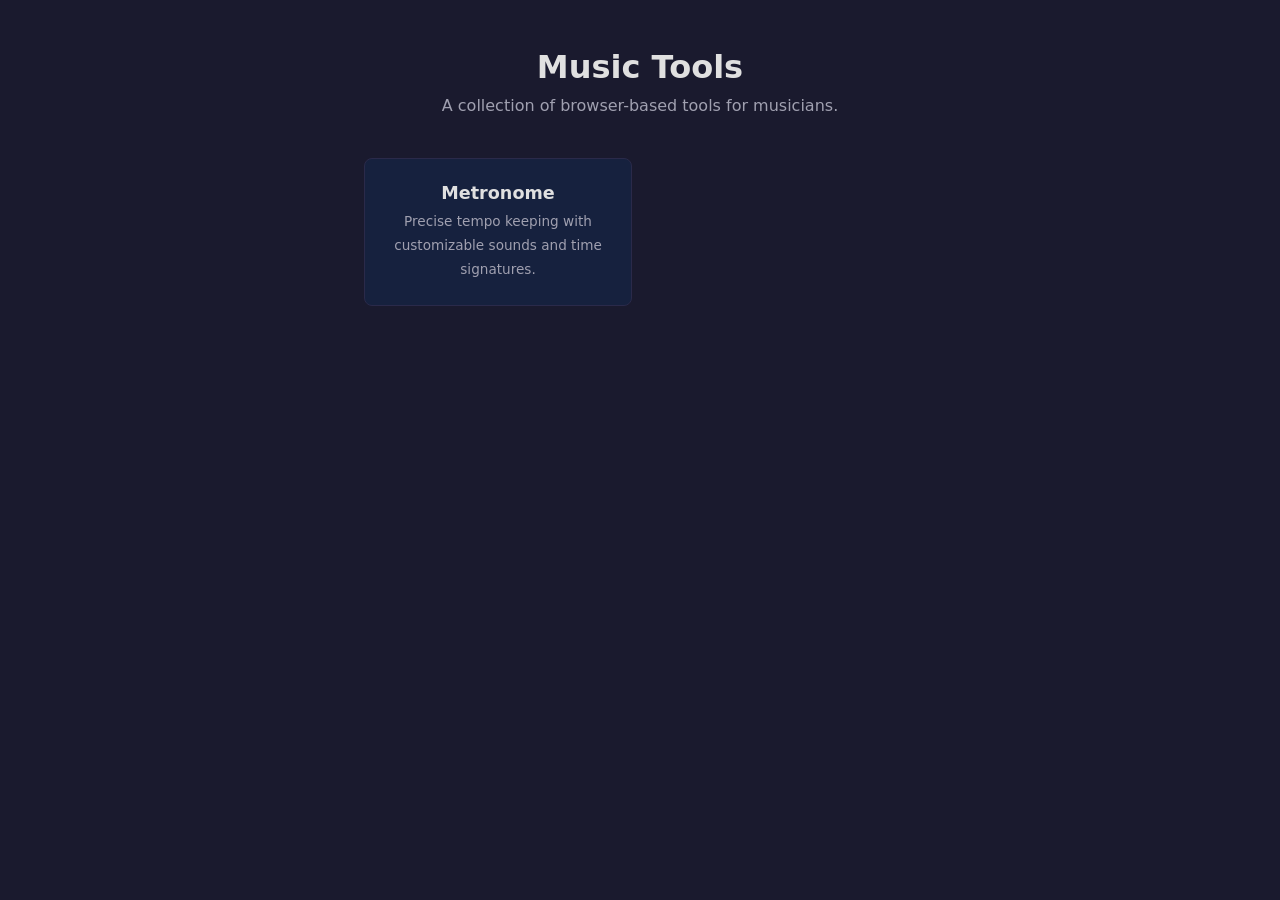
==== index.html @ 87e62301 "Add web-based metronome tool Full-featured metronome with Web Audio API lookahead scheduling for acc" ====
<!DOCTYPE html>
<html lang="en">
<head>
    <meta charset="UTF-8">
    <meta name="viewport" content="width=device-width, initial-scale=1.0">
    <title>Music Tools</title>
    <link rel="stylesheet" href="shared/css/base.css">
    <style>
        .landing {
            max-width: 600px;
            margin: 0 auto;
            padding: 3rem 1.5rem;
            text-align: center;
        }

        .landing h1 {
            font-size: 2rem;
            margin-bottom: 0.5rem;
        }

        .landing p {
            color: var(--text-secondary);
            margin-bottom: 2.5rem;
        }

        .tool-grid {
            display: grid;
            grid-template-columns: repeat(auto-fill, minmax(200px, 1fr));
            gap: 1rem;
        }

        .tool-card {
            display: block;
            padding: 1.5rem;
            background: var(--bg-secondary);
            border: 1px solid var(--border);
            border-radius: var(--radius-md);
            text-decoration: none;
            transition: border-color var(--transition-fast), transform var(--transition-fast);
        }

        .tool-card:hover {
            border-color: var(--accent);
            transform: translateY(-2px);
            color: var(--text-primary);
        }

        .tool-card h2 {
            font-size: 1.1rem;
            margin-bottom: 0.3rem;
        }

        .tool-card span {
            font-size: 0.85rem;
            color: var(--text-secondary);
        }
    </style>
</head>
<body>
    <main class="landing">
        <h1>Music Tools</h1>
        <p>A collection of browser-based tools for musicians.</p>

        <div class="tool-grid">
            <a href="metronome/index.html" class="tool-card">
                <h2>Metronome</h2>
                <span>Precise tempo keeping with customizable sounds and time signatures.</span>
            </a>
        </div>
    </main>
</body>
</html>
---- shared/css/base.css ----
/* === CSS Reset === */
*, *::before, *::after {
    box-sizing: border-box;
    margin: 0;
    padding: 0;
}

html {
    font-size: 16px;
    -webkit-font-smoothing: antialiased;
    -moz-osx-font-smoothing: grayscale;
}

body {
    font-family: 'Segoe UI', system-ui, -apple-system, sans-serif;
    line-height: 1.5;
    min-height: 100vh;
    background: var(--bg-primary);
    color: var(--text-primary);
}

/* === Dark Theme Custom Properties === */
:root {
    --bg-primary: #1a1a2e;
    --bg-secondary: #16213e;
    --bg-surface: #0f3460;
    --bg-surface-hover: #1a4a7a;

    --text-primary: #e0e0e0;
    --text-secondary: #a0a0b0;
    --text-muted: #6a6a80;

    --accent: #e94560;
    --accent-glow: rgba(233, 69, 96, 0.5);
    --accent-secondary: #f5a623;

    --border: #2a2a4a;
    --border-light: #3a3a5a;

    --radius-sm: 4px;
    --radius-md: 8px;
    --radius-lg: 16px;
    --radius-full: 9999px;

    --shadow-sm: 0 1px 3px rgba(0, 0, 0, 0.3);
    --shadow-md: 0 4px 12px rgba(0, 0, 0, 0.4);
    --shadow-lg: 0 8px 24px rgba(0, 0, 0, 0.5);

    --transition-fast: 0.15s ease;
    --transition-normal: 0.25s ease;
}

/* === Base Elements === */
h1, h2, h3, h4 {
    line-height: 1.2;
    color: var(--text-primary);
}

a {
    color: var(--accent);
    text-decoration: none;
    transition: color var(--transition-fast);
}

a:hover {
    color: var(--accent-secondary);
}

button {
    cursor: pointer;
    font-family: inherit;
    font-size: inherit;
    border: none;
    outline: none;
    background: none;
    color: inherit;
}

button:focus-visible {
    outline: 2px solid var(--accent);
    outline-offset: 2px;
}

input, select {
    font-family: inherit;
    font-size: inherit;
    color: inherit;
    background: var(--bg-secondary);
    border: 1px solid var(--border);
    border-radius: var(--radius-sm);
    padding: 0.4em 0.6em;
    outline: none;
    transition: border-color var(--transition-fast);
}

input:focus, select:focus {
    border-color: var(--accent);
}

/* === Layout Utilities === */
.site-header {
    padding: 1rem 1.5rem;
    background: var(--bg-secondary);
    border-bottom: 1px solid var(--border);
}

.site-header nav {
    font-size: 0.9rem;
    color: var(--text-secondary);
}

.site-header nav a {
    color: var(--text-secondary);
}

.site-header nav a:hover {
    color: var(--accent);
}
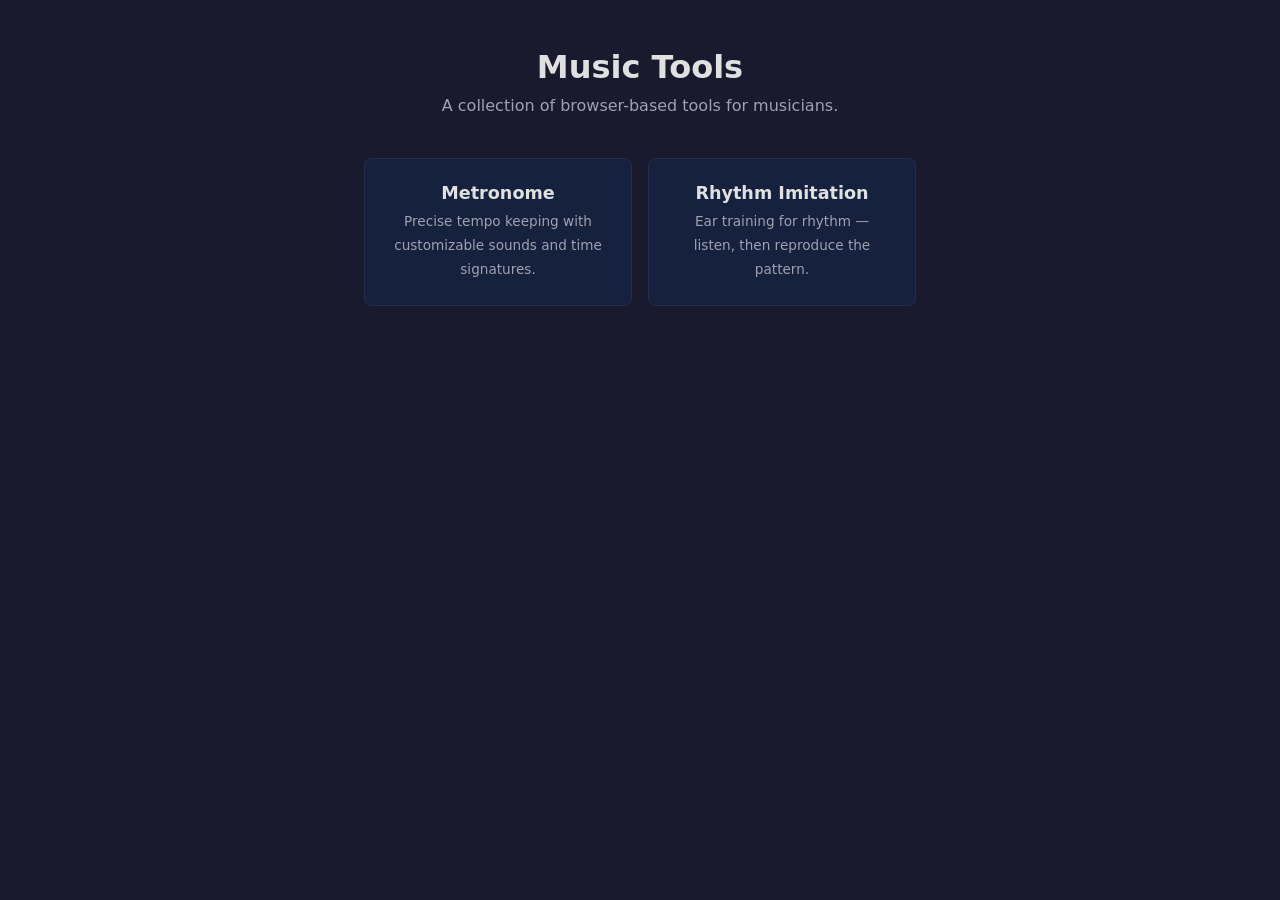
==== commit 1fd3882f: "Add rhythm imitation practice ear training tool New tool for rhythm ear training: listen to a demo p" ====
--- a/index.html
+++ b/index.html
@@ -66,6 +66,10 @@
                 <h2>Metronome</h2>
                 <span>Precise tempo keeping with customizable sounds and time signatures.</span>
             </a>
+            <a href="rhythm/index.html" class="tool-card">
+                <h2>Rhythm Imitation</h2>
+                <span>Ear training for rhythm — listen, then reproduce the pattern.</span>
+            </a>
         </div>
     </main>
 </body>
